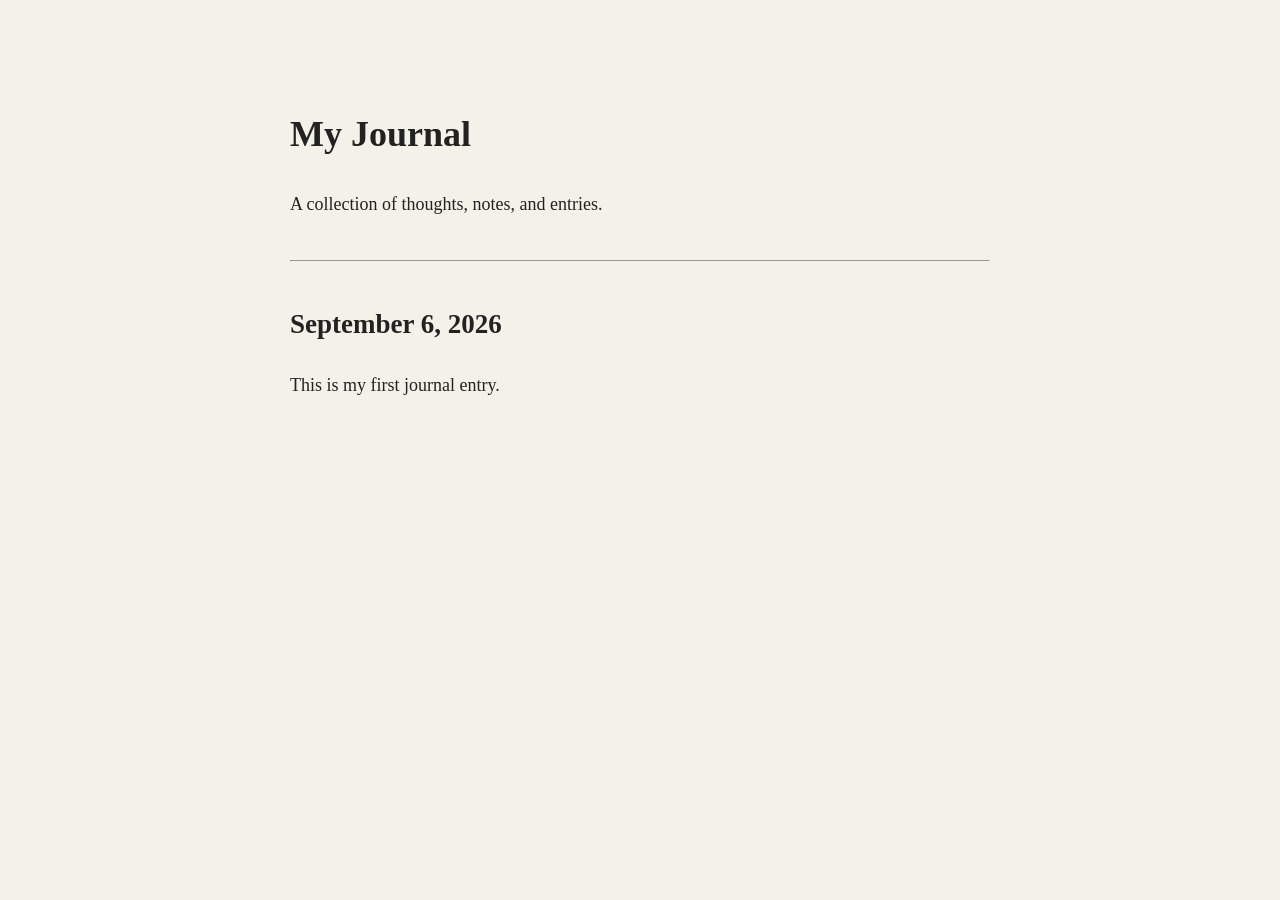
==== index.html @ 2096922d "First journal entry" ====
<!DOCTYPE html>
<html>
<head>
<meta charset="UTF-8">
<title>My Journal</title>
<link rel="stylesheet" href="style.css">
</head>

<body>

<h1>My Journal</h1>

<p>A collection of thoughts, notes, and entries.</p>

<hr>

<h2>September 6, 2026</h2>

<p>
This is my first journal entry.
</p>

</body>
</html>
---- style.css ----
body {
max-width: 700px;
margin: 60px auto;
padding: 20px;

font-family: Georgia, serif;
font-size: 18px;
line-height: 1.7;

background: #f4f1e8;
color: #222;
}

h1 {
font-size: 36px;
}

h2 {
margin-top: 40px;
}

hr {
margin: 40px 0;
}
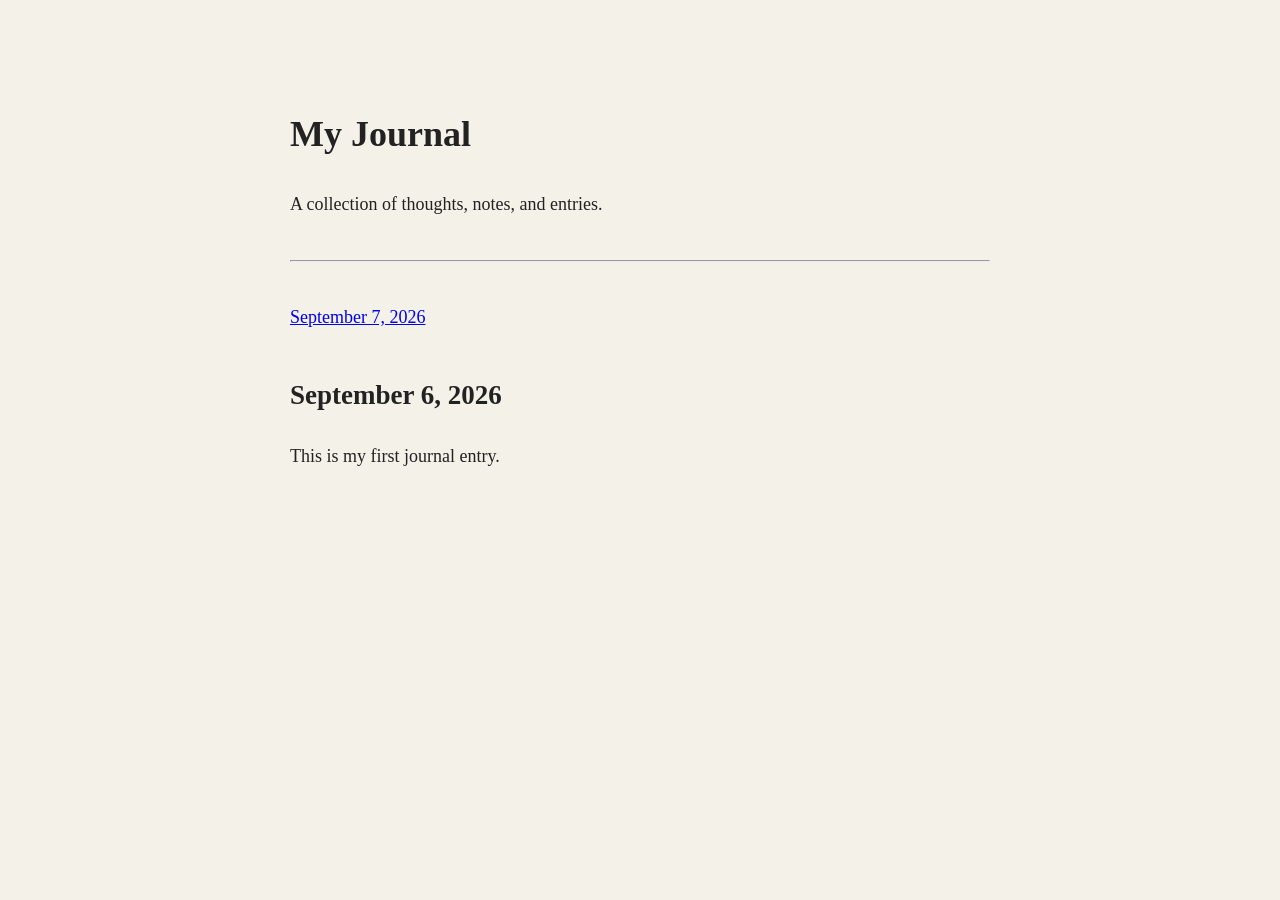
==== commit 8fb78454: "Journal entry: September 7, 2026" ====
--- a/index.html
+++ b/index.html
@@ -13,6 +13,7 @@
 <p>A collection of thoughts, notes, and entries.</p>
 
 <hr>
+<p><a href="entries/2026-09-07.html">September 7, 2026</a></p>
 
 <h2>September 6, 2026</h2>
 
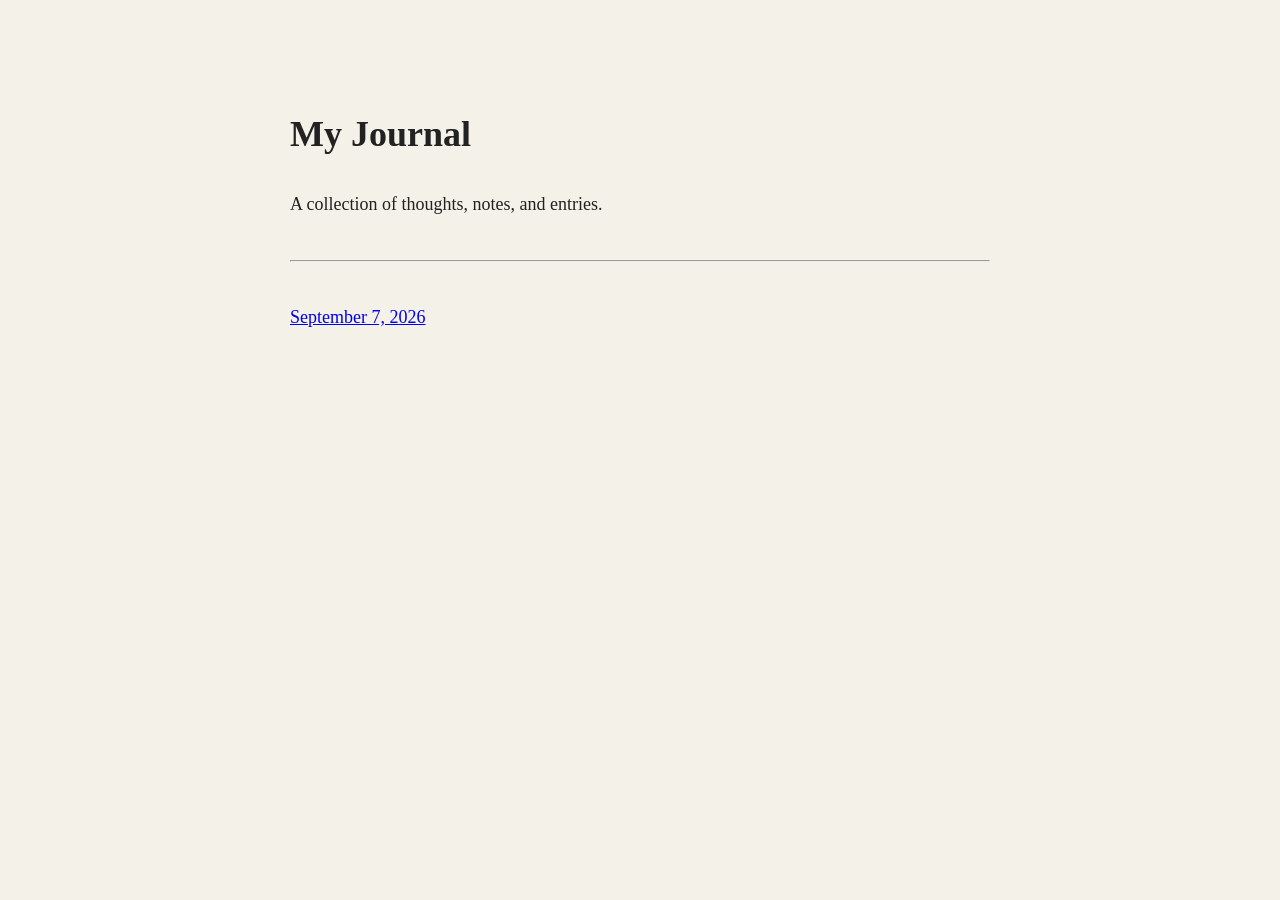
==== commit b4cc0b25: "Delete September 6, 2026 journal entry Removed the journal entry for September 6, 2026." ====
--- a/index.html
+++ b/index.html
@@ -15,11 +15,7 @@
 <hr>
 <p><a href="entries/2026-09-07.html">September 7, 2026</a></p>
 
-<h2>September 6, 2026</h2>
 
-<p>
-This is my first journal entry.
-</p>
 
 </body>
 </html>
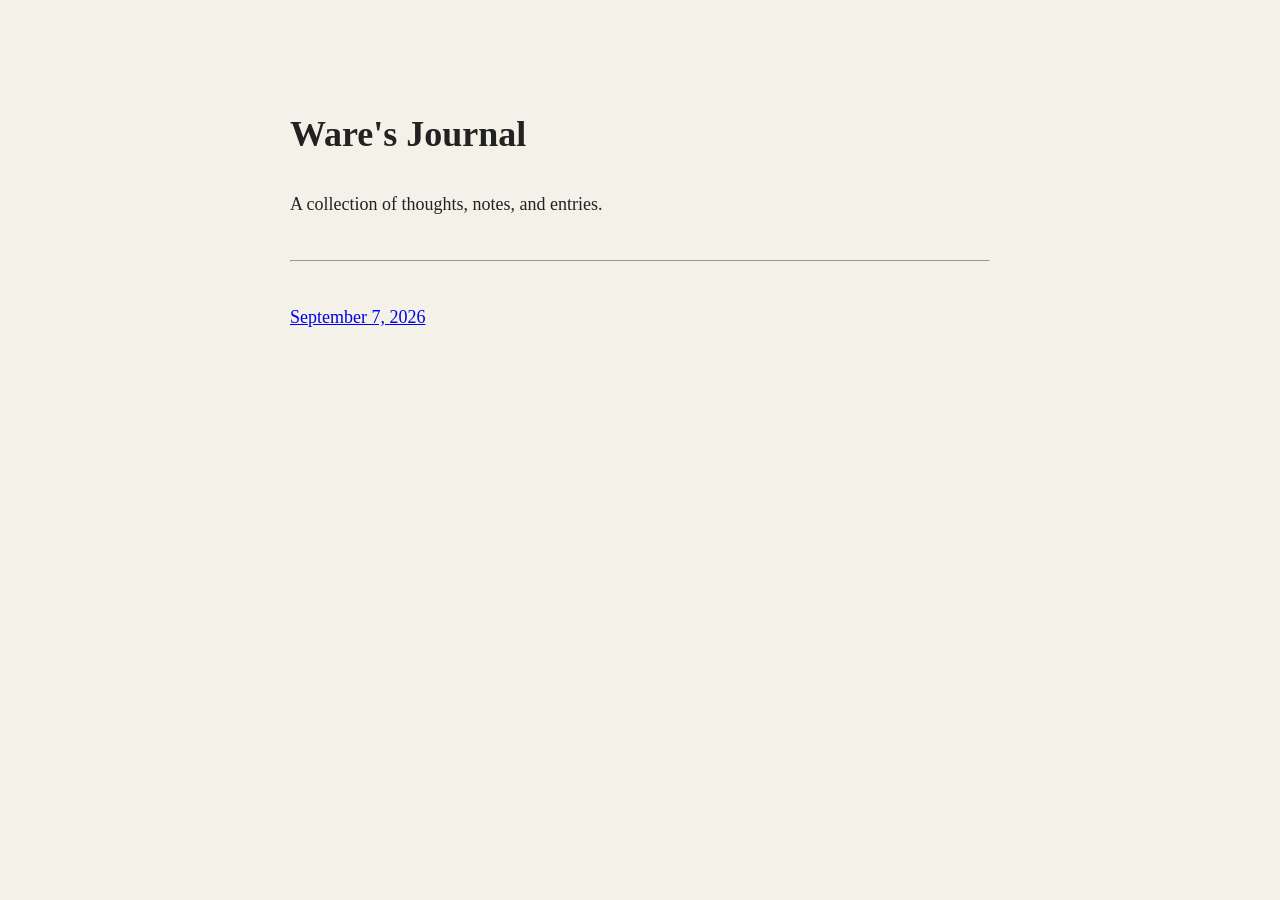
==== commit 7cc8be8b: "Update journal title in index.html" ====
--- a/index.html
+++ b/index.html
@@ -2,13 +2,13 @@
 <html>
 <head>
 <meta charset="UTF-8">
-<title>My Journal</title>
+<title>Ware's Journal</title>
 <link rel="stylesheet" href="style.css">
 </head>
 
 <body>
 
-<h1>My Journal</h1>
+<h1>Ware's Journal</h1>
 
 <p>A collection of thoughts, notes, and entries.</p>
 
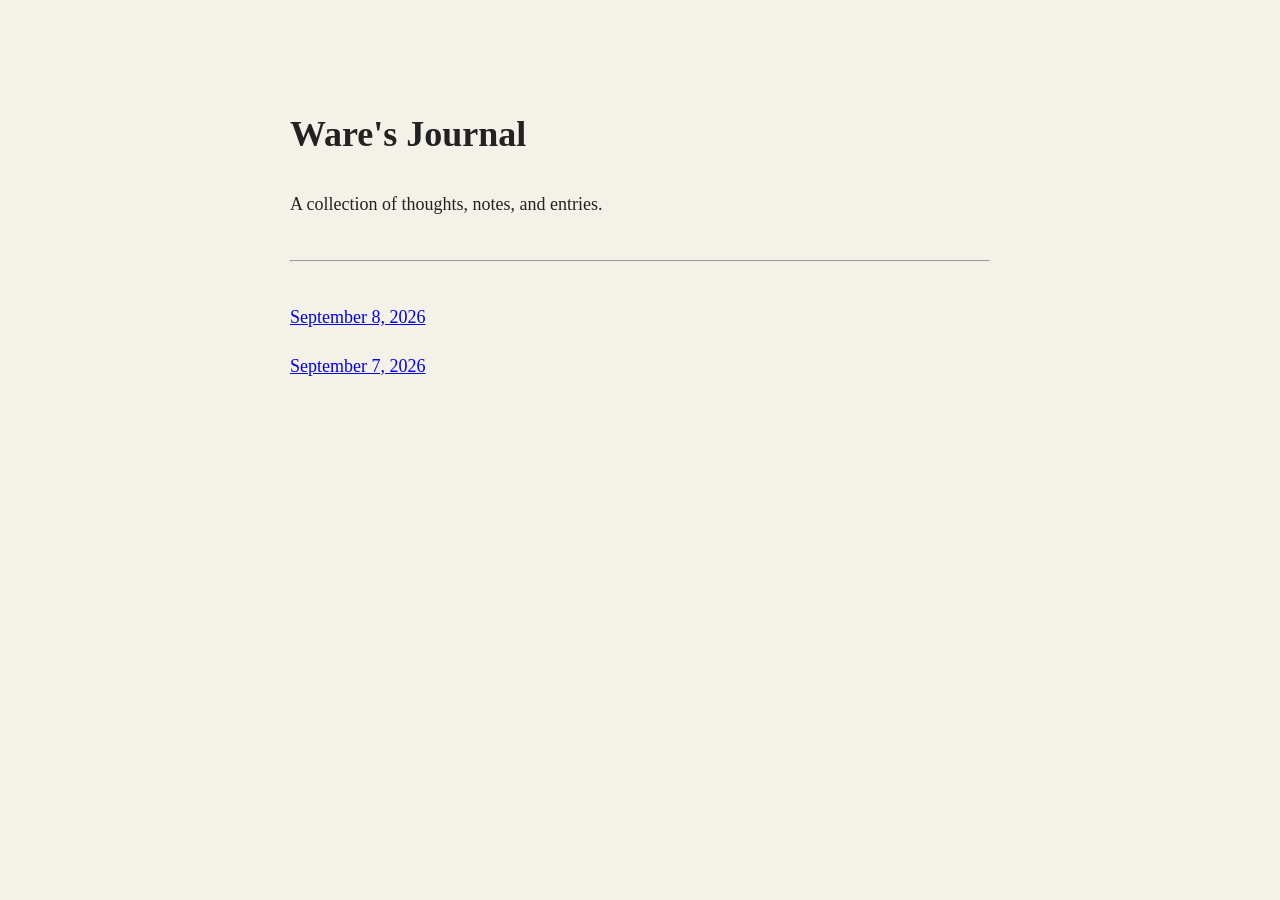
==== commit a5c918fe: "Journal entry: September 8, 2026" ====
--- a/index.html
+++ b/index.html
@@ -13,6 +13,7 @@
 <p>A collection of thoughts, notes, and entries.</p>
 
 <hr>
+<p><a href="entries/2026-09-08.html">September 8, 2026</a></p>
 <p><a href="entries/2026-09-07.html">September 7, 2026</a></p>
 
 
